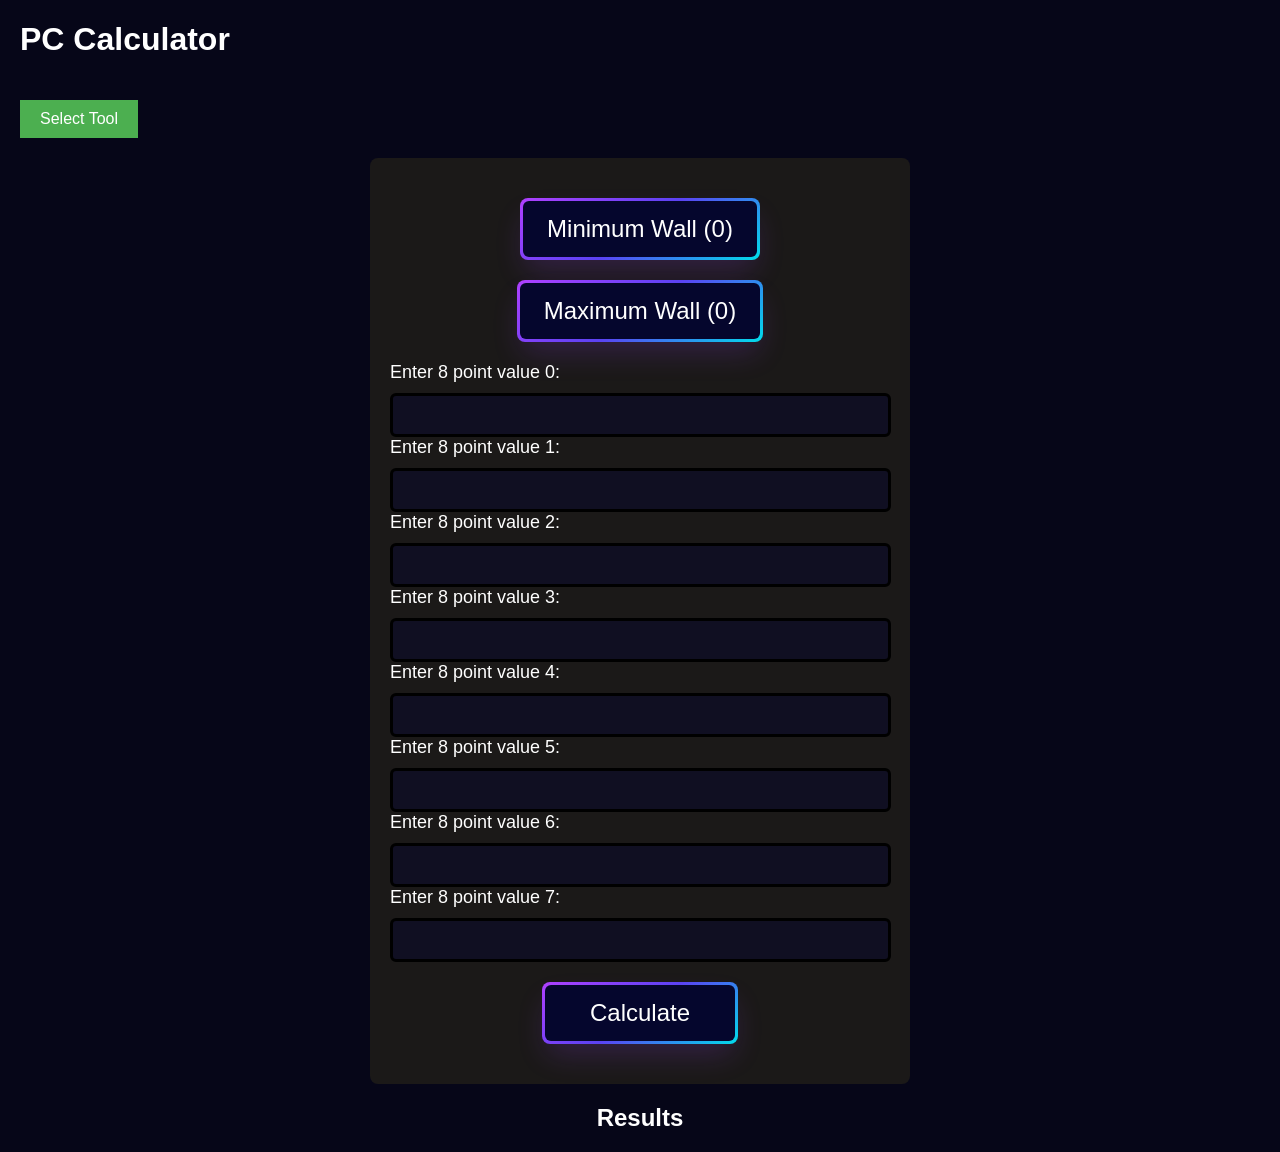
==== Home.html @ 314674bc "Add files via upload" ====
<!DOCTYPE html>
<html lang="en">
<head>
    <meta charset="UTF-8">
    <meta name="viewport" content="width=device-width, initial-scale=1.0">
    <title>PC Calculator</title>
    <link rel="stylesheet" href="./style.css">
</head>
<body>
        <h1>PC Calculator</h1>


        <!-- navigation pane-->
        <nav class="dropdown">
            <button class="dropbtn">Select Tool</button>
            <div class="dropdown-content">
                <a href="#" id="option1">8 Point Check</a>
                <a href="#" id="option2">Length Adjust</a>
                <a href="#" id="option3">Wall Adjustment</a>
                <a href="#" id="option4">Stopwatch</a>
            </div>
        </nav>
         <!-- navigation pane-->


        
           <!-- <button  class="button-64" id="updateButton1"><span>Update Variable 1</span></button>
            <button class="button-64" id="updateButton2"><span>Update Variable 2</span></button> -->

        <form id="calculatorForm">
            

            <button  class="button-64" id="updateButton1"><span>Update Variable 1</span></button>
            <button class="button-64" id="updateButton2"><span>Update Variable 2</span></button>
            
            <div id="pointsInputs">
                <!-- Points inputs will be generated here -->
            </div>

            <button class="button-64" type="button"  onclick="calculate()"><span>Calculate</span></button>
        </form>

        <h2>Results</h2>
        <p id="avgSpec"></p>
        <p id="avgWall"></p>
        <p id="variance"></p>
        
        <script src="./script.js"></script>
        
</body>
</html>
---- style.css ----
body {
    background-color:  rgb(6, 6, 24);
    font-family: Arial, sans-serif;
    margin: 20px;
}

form {
    max-width: 500px;
    margin: auto;
    padding: 20px;
    background:  #1b1918 ; 
    border-radius: 8px;
}

label, input {
    display: block;
    width: 95%;
    margin-bottom: 10px;     
}

input[type="number"] {
    -webkit-appearance: none;
    margin: 0;
    padding: 10px;
    font-size: 1rem;
}

h2 {
    text-align: center;
}

p {
    font-size: 1.2rem;
}

.button-64 {
    align-items: center;
    background-image: linear-gradient(144deg,#AF40FF, #5B42F3 50%,#00DDEB);
    border: 0;
    border-radius: 8px;
    box-shadow: rgba(151, 65, 252, 0.2) 0 15px 30px -5px;
    box-sizing: border-box;
    color: #FFFFFF;
    display: flex;
    font-family: Phantomsans, sans-serif;
    font-size: 20px;
    justify-content: center;
    line-height: 1em;
    max-width: 100%;
    min-width: 140px;
    padding: 3px;
    text-decoration: none;
    user-select: none;
    -webkit-user-select: none;
    touch-action: manipulation;
    white-space: nowrap;
    cursor: pointer;
    margin: 20px auto;
}

.button-64:active,
.button-64:hover {
    outline: 0;
}

.button-64 span {
    background-color: rgb(5, 6, 45);
    padding: 16px 24px;
    border-radius: 6px;
    width: 100%;
    height: 100%;
    transition: 300ms;
}

.button-64:hover span {
    background: none;
}

@media (min-width: 768px) {
    .button-64 {
        font-size: 24px;
        min-width: 196px;
    }
}

.buttons-container {
    display: flex;
    justify-content: center;
    flex-wrap: wrap;
    }

    
    

    #pointsInputs{

        font-family: sans-serif;
        font-size: large;
        color: #fff;
        
    }
    input{

        border-radius: 6px;
        border: 3px solid rgb(0, 0, 0);
        color: #fff;
        background-color: rgba(5, 6, 45, 0.493);
    }

    input:focus {
        background-color: rgba(5, 6, 45, 0.164);
    }

    h1,h2,p{color: #fff;}




    .dropdown {
position: relative;
display: inline-block;
margin: 20px 0;
}

.dropbtn {
background-color: #4CAF50;
color: white;
padding: 10px 20px;
font-size: 16px;
border: none;
cursor: pointer;
}

.dropdown-content {
display: none;
position: absolute;
background-color: #f9f9f9;
min-width: 160px;
box-shadow: 0px 8px 16px 0px rgba(0,0,0,0.2);
z-index: 1;
}

.dropdown-content a {
color: black;
padding: 12px 16px;
text-decoration: none;
display: block;
text-align: left;
}

.dropdown-content a:hover {
background-color: #f1f1f1;
}

.dropdown:hover .dropdown-content {
display: block;
}

.dropdown:hover .dropbtn {
background-color: #3e8e41;
}

#content {
margin-top: 20px;
}

#selectedTool {
font-size: 24px;
color: #333;
}
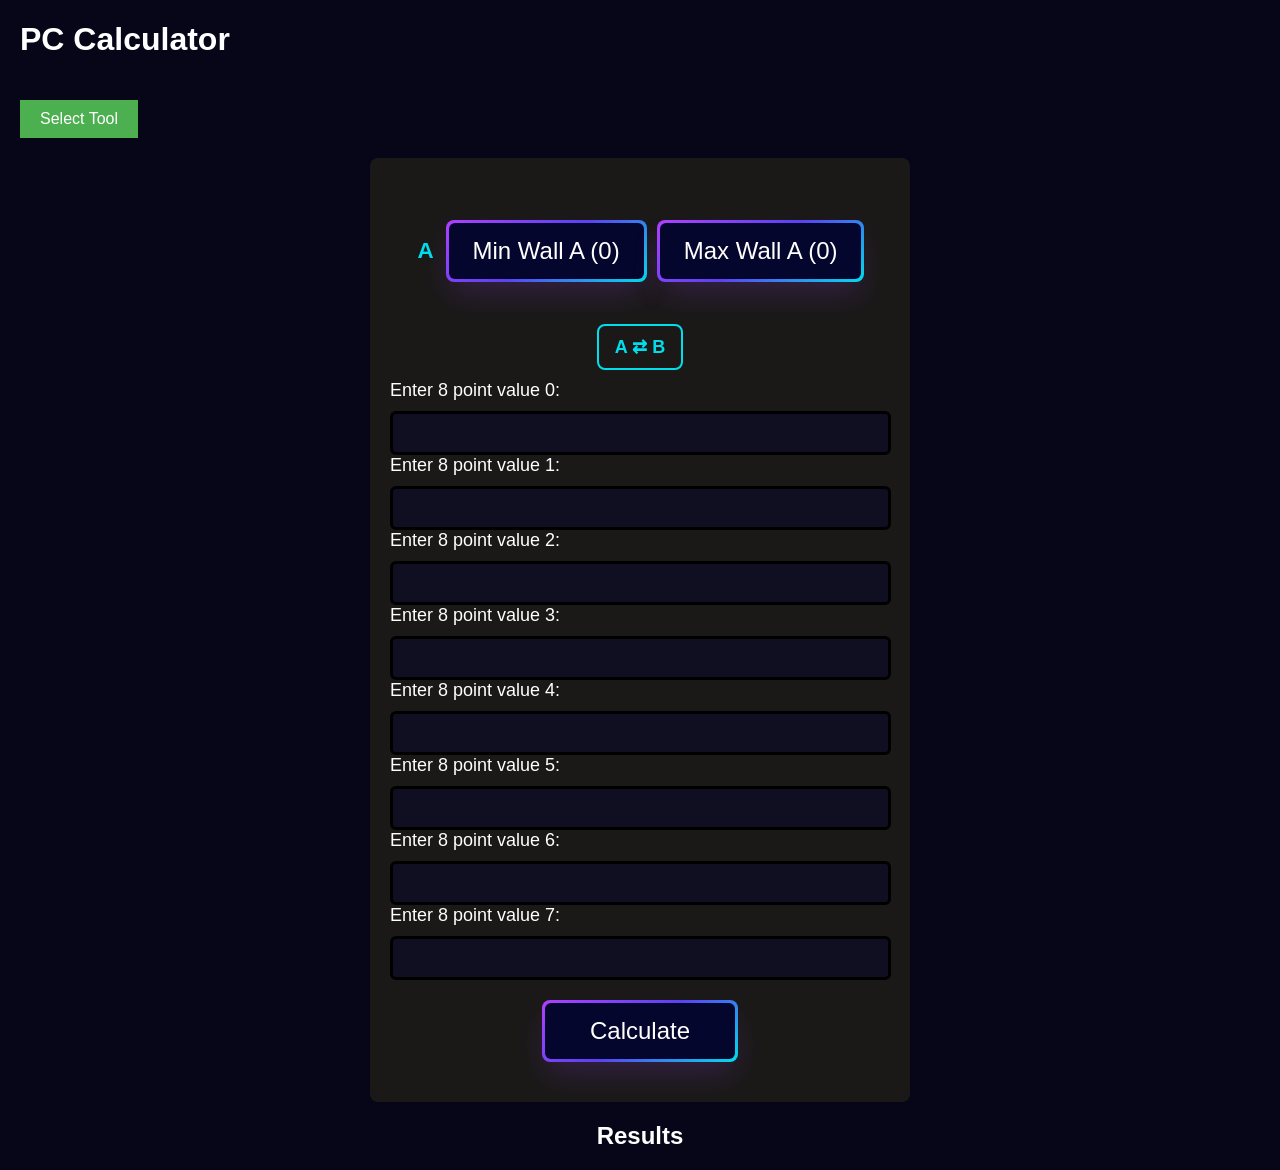
==== commit 645fc679: "Add files via upload" ====
--- a/Home.html
+++ b/Home.html
@@ -1,51 +1,55 @@
-<!DOCTYPE html>
-<html lang="en">
-<head>
-    <meta charset="UTF-8">
-    <meta name="viewport" content="width=device-width, initial-scale=1.0">
-    <title>PC Calculator</title>
-    <link rel="stylesheet" href="./style.css">
-</head>
-<body>
-        <h1>PC Calculator</h1>
-
-
-        <!-- navigation pane-->
-        <nav class="dropdown">
-            <button class="dropbtn">Select Tool</button>
-            <div class="dropdown-content">
-                <a href="#" id="option1">8 Point Check</a>
-                <a href="#" id="option2">Length Adjust</a>
-                <a href="#" id="option3">Wall Adjustment</a>
-                <a href="#" id="option4">Stopwatch</a>
-            </div>
-        </nav>
-         <!-- navigation pane-->
-
-
-        
-           <!-- <button  class="button-64" id="updateButton1"><span>Update Variable 1</span></button>
-            <button class="button-64" id="updateButton2"><span>Update Variable 2</span></button> -->
-
-        <form id="calculatorForm">
-            
-
-            <button  class="button-64" id="updateButton1"><span>Update Variable 1</span></button>
-            <button class="button-64" id="updateButton2"><span>Update Variable 2</span></button>
-            
-            <div id="pointsInputs">
-                <!-- Points inputs will be generated here -->
-            </div>
-
-            <button class="button-64" type="button"  onclick="calculate()"><span>Calculate</span></button>
-        </form>
-
-        <h2>Results</h2>
-        <p id="avgSpec"></p>
-        <p id="avgWall"></p>
-        <p id="variance"></p>
-        
-        <script src="./script.js"></script>
-        
-</body>
-</html>
+<!DOCTYPE html>
+<html lang="en">
+<head>
+    <meta charset="UTF-8">
+    <meta name="viewport" content="width=device-width, initial-scale=1.0">
+    <title>PC Calculator</title>
+    <link rel="stylesheet" href="./style.css">
+</head>
+<body>
+        <h1>PC Calculator</h1>
+
+        <!-- navigation pane-->
+        <nav class="dropdown">
+            <button class="dropbtn">Select Tool</button>
+            <div class="dropdown-content">
+                <a href="#" id="option1">8 Point Check</a>
+                <a href="#" id="option2">Length Adjust</a>
+                <a href="#" id="option3">Wall Adjustment</a>
+                <a href="#" id="option4">Stopwatch</a>
+            </div>
+        </nav>
+        <!-- navigation pane-->
+
+        <form id="calculatorForm">
+
+            <div class="pairs-container">
+                <div class="pair-row" id="rowA">
+                    <span class="pair-label">A</span>
+                    <button class="button-64" id="btnMinA"><span>Min Wall A (0)</span></button>
+                    <button class="button-64" id="btnMaxA"><span>Max Wall A (0)</span></button>
+                </div>
+                <div class="pair-row" id="rowB">
+                    <span class="pair-label">B</span>
+                    <button class="button-64" id="btnMinB"><span>Min Wall B (0)</span></button>
+                    <button class="button-64" id="btnMaxB"><span>Max Wall B (0)</span></button>
+                </div>
+                <button class="swap-btn" id="swapButton" type="button">A ⇄ B</button>
+            </div>
+
+            <div id="pointsInputs">
+                <!-- Points inputs will be generated here -->
+            </div>
+
+            <button class="button-64" type="button" onclick="calculate()"><span>Calculate</span></button>
+        </form>
+
+        <h2>Results</h2>
+        <p id="avgSpec"></p>
+        <p id="avgWall"></p>
+        <p id="variance"></p>
+        
+        <script src="./script.js"></script>
+        
+</body>
+</html>
--- a/style.css
+++ b/style.css
@@ -167,4 +167,69 @@
 #selectedTool {
 font-size: 24px;
 color: #333;
-}+}
+.buttons-row {
+    display: flex;
+    align-items: center;
+    justify-content: center;
+    gap: 12px;
+    flex-wrap: wrap;
+    margin: 10px 0;
+}
+
+.swap-btn {
+    background: none;
+    border: 2px solid #00DDEB;
+    color: #00DDEB;
+    font-size: 18px;
+    font-weight: bold;
+    border-radius: 8px;
+    padding: 10px 16px;
+    cursor: pointer;
+    transition: background 0.2s, color 0.2s, transform 0.15s;
+    white-space: nowrap;
+    flex-shrink: 0;
+}
+
+.swap-btn:hover {
+    background: #00DDEB;
+    color: rgb(5, 6, 45);
+    transform: scale(1.08);
+}
+
+.swap-btn:active {
+    transform: scale(0.96);
+}
+
+.pairs-container {
+    display: flex;
+    flex-direction: column;
+    align-items: center;
+    gap: 10px;
+    margin: 10px 0;
+}
+
+.pair-row {
+    display: flex;
+    align-items: center;
+    gap: 10px;
+    padding: 10px 16px;
+    border-radius: 10px;
+    border: 2px solid transparent;
+    transition: border-color 0.25s, background 0.25s;
+    flex-wrap: wrap;
+    justify-content: center;
+}
+
+.pair-row.active-pair {
+    border-color: #00DDEB;
+    background: rgba(0, 221, 235, 0.07);
+}
+
+.pair-label {
+    font-size: 1.4rem;
+    font-weight: bold;
+    color: #00DDEB;
+    min-width: 20px;
+    text-align: center;
+}
